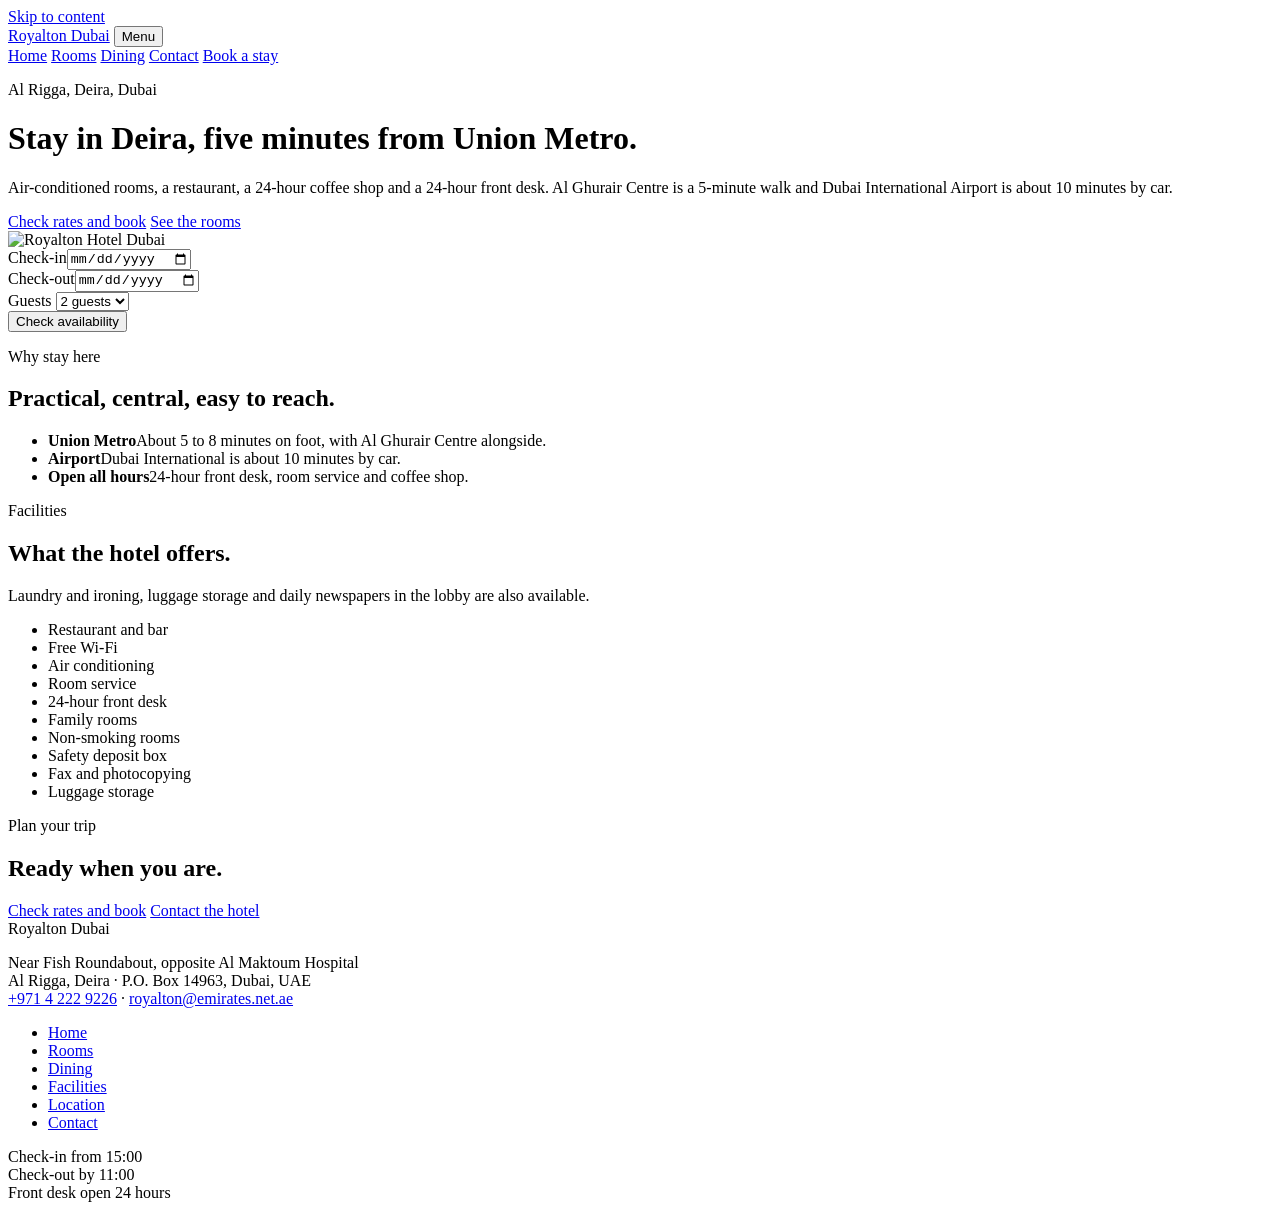
==== index.html @ 8cbf3cae "Add files via upload" ====
<!doctype html>
<html lang="en">
<head>
  <meta charset="utf-8">
  <meta name="viewport" content="width=device-width, initial-scale=1">
  <title>Royalton Hotel Dubai | Hotel in Deira near Union Metro</title>
  <meta name="description" content="Royalton Hotel in Deira, Dubai: 5 minutes' walk to Al Ghurair Centre and Union Metro, 10 minutes' drive to Dubai Airport.">
  <meta property="og:title" content="Royalton Hotel Dubai | Hotel in Deira near Union Metro">
  <meta property="og:image" content="https://www.royaltondubai.com/sites/royaltondubai/files/1.jpg">
  <meta property="og:description" content="Royalton Hotel in Deira, Dubai: 5 minutes' walk to Al Ghurair Centre and Union Metro, 10 minutes' drive to Dubai Airport.">
  <link rel="stylesheet" href="styles.css">
  <script src="nav.js"></script>
</head>
<body>

  <!-- Lets keyboard users jump past the menu -->
  <a class="skip" href="#main">Skip to content</a>

  <!-- ===== HEADER: logo + navigation (same on every page) ===== -->
  <header>
    <div class="wrap nav">
      <a class="logo" href="index.html">Royalton Dubai</a>

      <!-- Menu button: shown on phones only (see styles.css section 4) -->
      <button class="menu-btn" type="button" aria-expanded="false" aria-controls="site-nav">Menu</button>

      <!-- Main navigation: one link per page -->
      <nav class="links" id="site-nav" aria-label="Main">
        <a href="index.html" aria-current="page">Home</a>
        <a href="rooms.html">Rooms</a>
        <a href="dining.html">Dining</a>
        <a href="contact.html">Contact</a>
        <a class="btn" href="https://www.booking.com/hotel/ae/royalton.html" target="_blank" rel="noopener">Book a stay</a>
      </nav>
    </div>
  </header>

  <!-- ===== PAGE CONTENT ===== -->
  <main id="main">
    <!-- HERO: headline, one main action, photo -->
    <div class="wrap hero">
      <div>
        <p class="eyebrow">Al Rigga, Deira, Dubai</p>
        <h1>Stay in Deira, five minutes from Union Metro.</h1>
        <p>
          Air-conditioned rooms, a restaurant, a 24-hour coffee shop and a 24-hour
          front desk. Al Ghurair Centre is a 5-minute walk and Dubai International
          Airport is about 10 minutes by car.
        </p>
        <div class="actions">
          <a class="btn" href="https://www.booking.com/hotel/ae/royalton.html" target="_blank" rel="noopener">Check rates and book</a>
          <a class="btn alt" href="rooms.html">See the rooms</a>
        </div>
      </div>
      <!-- Photo: hotel overview image from the Trip.com listing -->
  <div class="photo tall"><img src="https://ak-d.tripcdn.com/images/0582u12000hv64jk1BE11_R_960_660_R5_D.jpg" alt="Royalton Hotel Dubai" width="960" height="660" referrerpolicy="no-referrer"></div>
    </div>

    <!-- QUICK AVAILABILITY BAR: opens the booking page with your dates -->
    <div class="wrap">
      <form class="book" action="https://www.booking.com/hotel/ae/royalton.html" method="get" target="_blank" aria-label="Quick availability search">
        <div><label for="ci">Check-in</label><input id="ci" name="checkin" type="date" required></div>
        <div><label for="co">Check-out</label><input id="co" name="checkout" type="date" required></div>
        <div>
          <label for="g">Guests</label>
          <select id="g" name="group_adults">
            <option value="1">1 guest</option>
            <option value="2" selected>2 guests</option>
            <option value="3">3 guests</option>
            <option value="4">4 guests</option>
          </select>
        </div>
        <button class="btn" type="submit">Check availability</button>
      </form>
    </div>

    <!-- WHY STAY HERE: three facts from the hotel's listings -->
    <section>
      <div class="wrap split">
        <div>
          <p class="eyebrow">Why stay here</p>
          <h2>Practical, central, easy to reach.</h2>
        </div>
        <ul class="facts">
          <li><b>Union Metro</b>About 5 to 8 minutes on foot, with Al Ghurair Centre alongside.</li>
          <li><b>Airport</b>Dubai International is about 10 minutes by car.</li>
          <li><b>Open all hours</b>24-hour front desk, room service and coffee shop.</li>
        </ul>
      </div>
    </section>

    <!-- FACILITIES (from the hotel's facilities page) -->
    <section class="band" id="facilities">
      <div class="wrap split">
        <div>
          <p class="eyebrow">Facilities</p>
          <h2>What the hotel offers.</h2>
          <p>Laundry and ironing, luggage storage and daily newspapers in the lobby are also available.</p>
        </div>
        <ul class="checks">
          <li>Restaurant and bar</li>
          <li>Free Wi-Fi</li>
          <li>Air conditioning</li>
          <li>Room service</li>
          <li>24-hour front desk</li>
          <li>Family rooms</li>
          <li>Non-smoking rooms</li>
          <li>Safety deposit box</li>
          <li>Fax and photocopying</li>
          <li>Luggage storage</li>
        </ul>
      </div>
    </section>

    <!-- CLOSING CALL TO ACTION -->
    <section>
      <div class="wrap">
        <p class="eyebrow">Plan your trip</p>
        <h2>Ready when you are.</h2>
        <div class="actions">
          <a class="btn" href="https://www.booking.com/hotel/ae/royalton.html" target="_blank" rel="noopener">Check rates and book</a>
          <a class="btn alt" href="contact.html">Contact the hotel</a>
        </div>
      </div>
    </section>
  </main>

  <!-- ===== FOOTER (same on every page) ===== -->
  <!-- Contact details are from royaltondubai.com. Confirm with the hotel. -->
  <footer>
    <div class="wrap fcols">
      <div>
        <div class="logo">Royalton Dubai</div>
        <p class="muted">
          Near Fish Roundabout, opposite Al Maktoum Hospital<br>
          Al Rigga, Deira &middot; P.O. Box 14963, Dubai, UAE<br>
          <a href="tel:+97142229226">+971 4 222 9226</a> &middot;
          <a href="mailto:royalton@emirates.net.ae">royalton@emirates.net.ae</a>
        </p>
      </div>
      <nav aria-label="Footer">
        <ul>
          <li><a href="index.html">Home</a></li>
          <li><a href="rooms.html">Rooms</a></li>
          <li><a href="dining.html">Dining</a></li>
          <li><a href="index.html#facilities">Facilities</a></li>
          <li><a href="contact.html#location">Location</a></li>
          <li><a href="contact.html">Contact</a></li>
        </ul>
      </nav>
      <p class="muted">
        Check-in from 15:00<br>
        Check-out by 11:00<br>
        Front desk open 24 hours
      </p>
    </div>
  </footer>

</body>
</html>
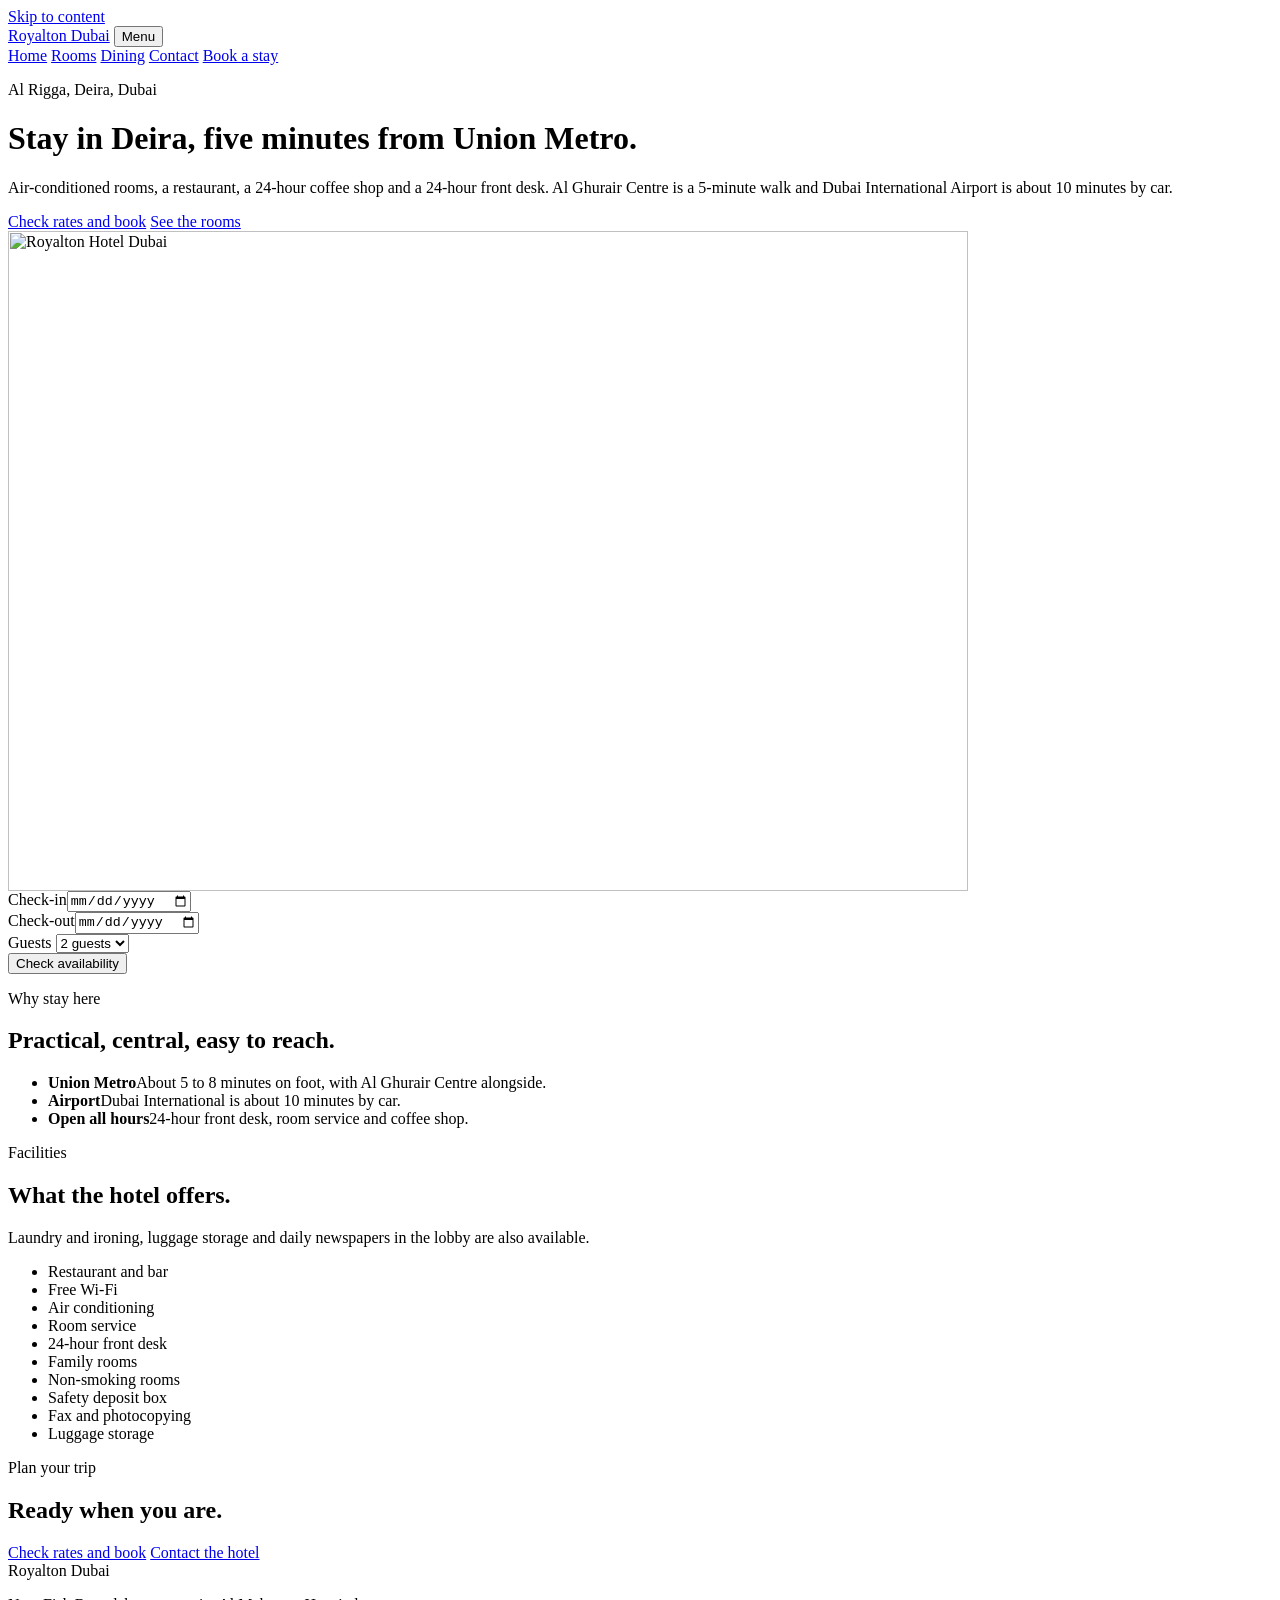
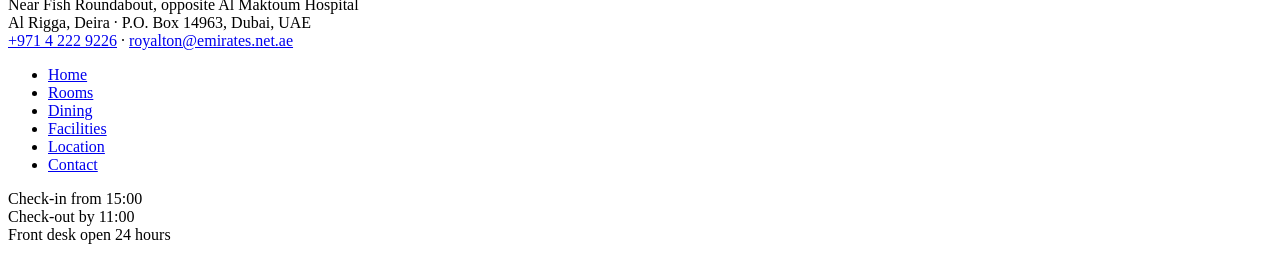
==== commit 7c35d400: "Fix doctype declaration in index.html" ====
--- a/index.html
+++ b/index.html
@@ -1,4 +1,4 @@
-<!doctype html>
+<!doctype html
 <html lang="en">
 <head>
   <meta charset="utf-8">
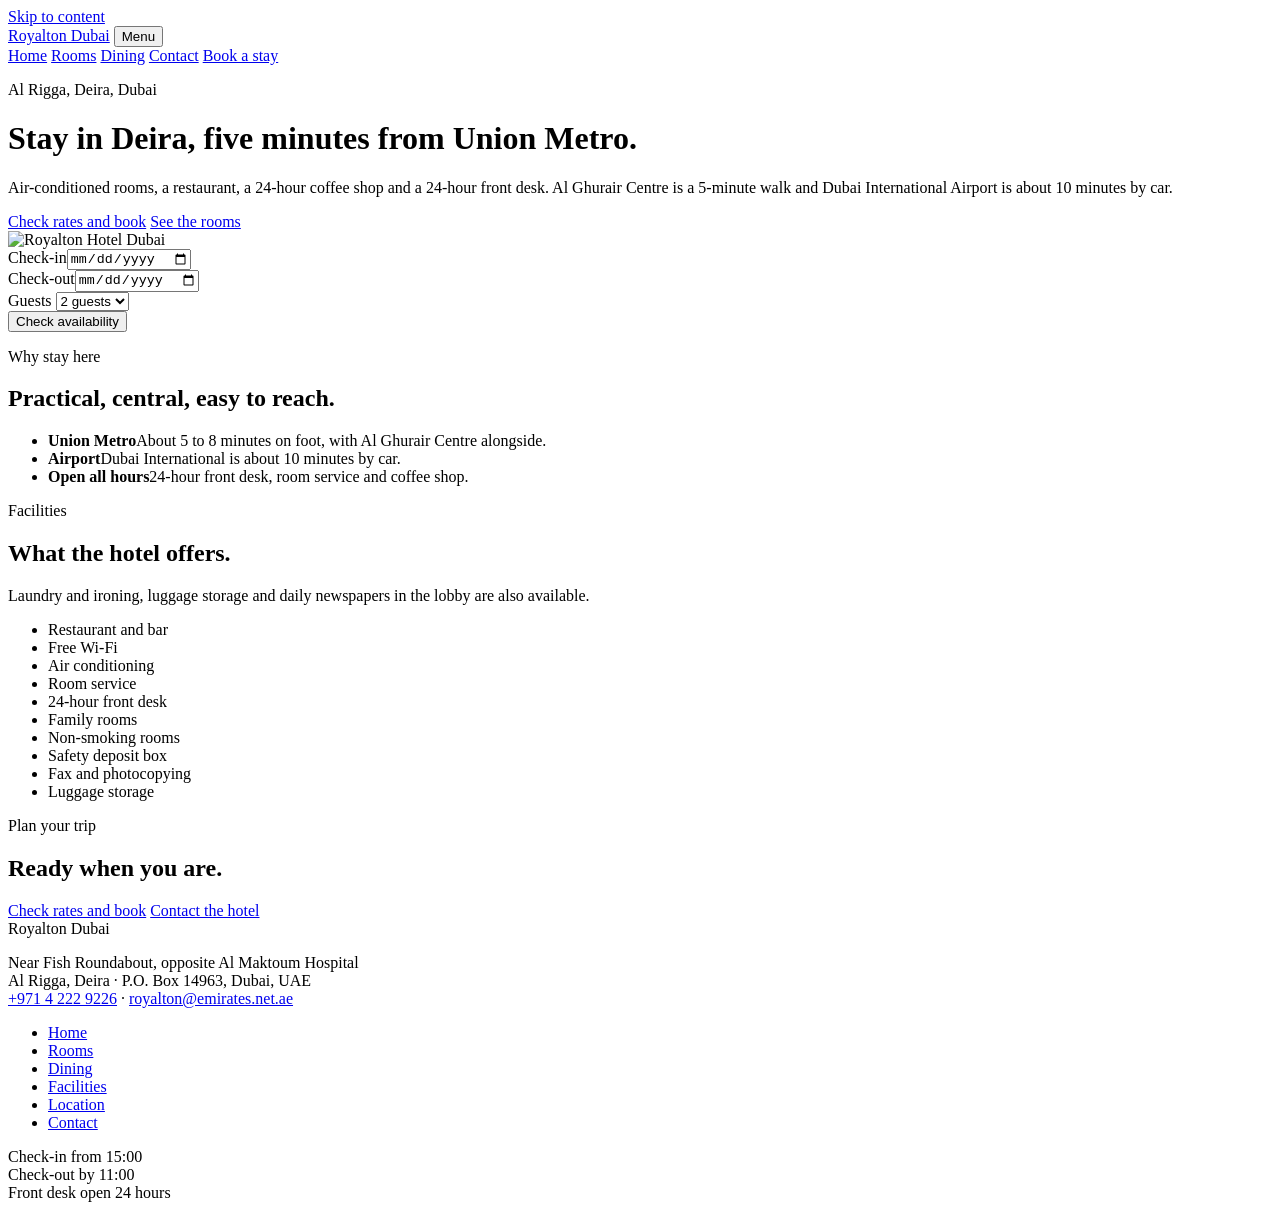
==== commit b46a410d: "Fix doctype declaration in index.html" ====
--- a/index.html
+++ b/index.html
@@ -1,4 +1,4 @@
-<!doctype html
+<!doctype html>
 <html lang="en">
 <head>
   <meta charset="utf-8">
